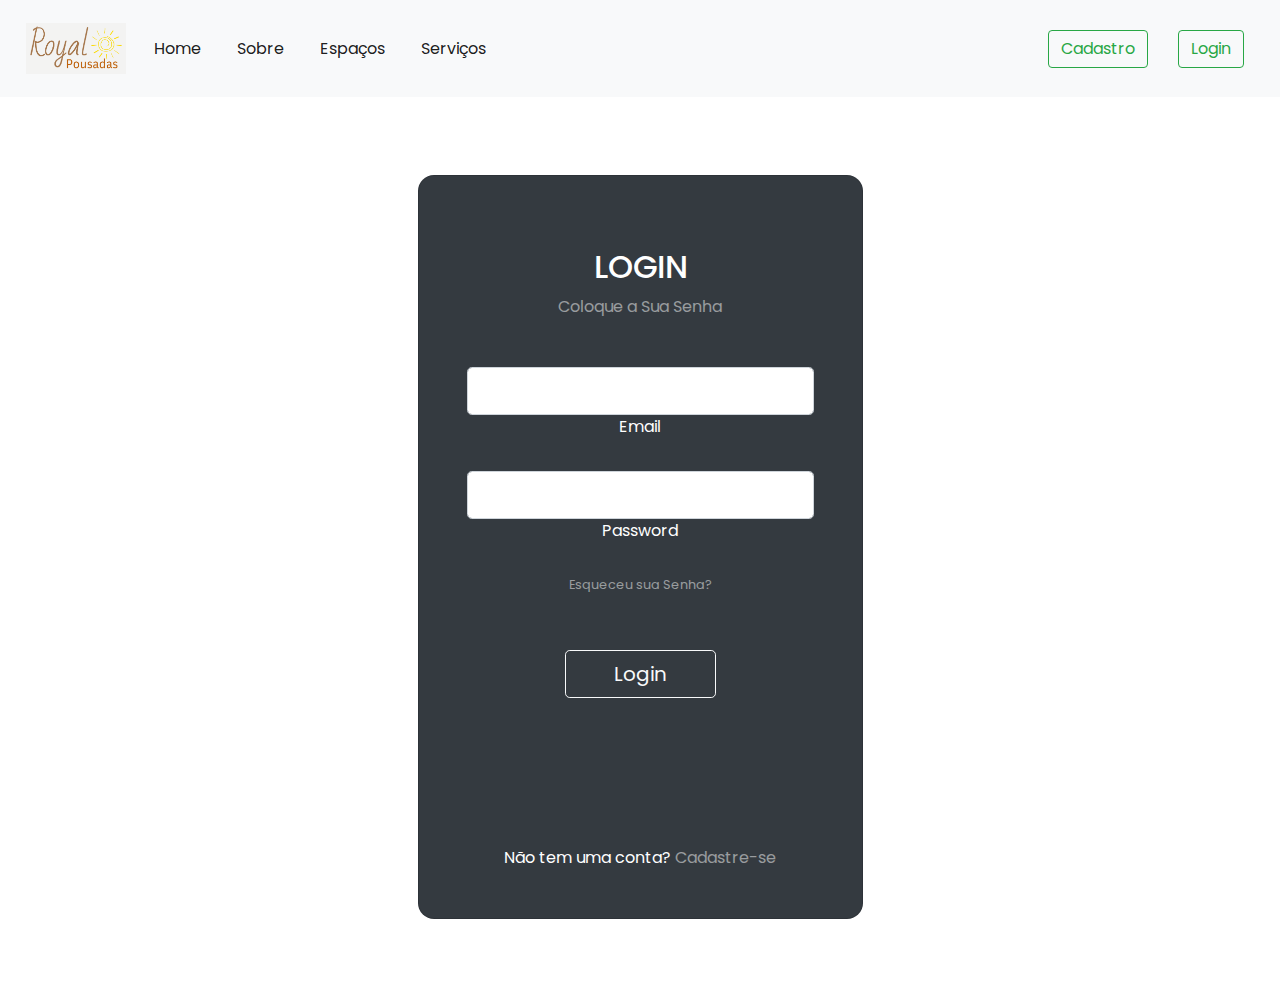
==== redirecionamentos/cadastro.html @ 9899a825 "atualização" ====
<!DOCTYPE html>
<html lang="en">
<head>
  <meta charset="UTF-8">
  <meta name="viewport" content="width=device-width, initial-scale=1.0">
  <title>Document</title>
  <link rel="stylesheet" href="../css/cadastro-login.css">
  <link rel="stylesheet" href="https://cdn.jsdelivr.net/npm/bootstrap@4.3.1/dist/css/bootstrap.min.css" integrity="sha384-ggOyR0iXCbMQv3Xipma34MD+dH/1fQ784/j6cY/iJTQUOhcWr7x9JvoRxT2MZw1T" crossorigin="anonymous">
</head>
<body>
  <nav class="navbar navbar-expand-lg navbar-light bg-light">
    <a class="navbar-brand" href="#"><img src="../img/logo.png" width="100px"></a>
    <button class="navbar-toggler" type="button" data-toggle="collapse" data-target="#navbarSupportedContent" aria-controls="navbarSupportedContent" aria-expanded="false" aria-label="Toggle navigation">
      <span class="navbar-toggler-icon"></span>
    </button>
    <div class="collapse navbar-collapse" id="navbarSupportedContent">
      <ul class="navbar-nav mr-auto">
        <li class="nav-item active">
          <a class="nav-link" href="../index.html">Home <span class="sr-only">(current)</span></a>
        </li>
        <li class="nav-item active">
          <a class="nav-link" href="../redirecionamentos/sobre.html">Sobre <span class="sr-only">(current)</span></a>
        </li>
        <li class="nav-item active">
          <a class="nav-link" href="#">Espaços  <span class="sr-only">(current)</span></a>
        </li>
        <li class="nav-item active">
          <a class="nav-link" href="../redirecionamentos/servicos.html">Serviços <span class="sr-only">(current)</span></a>
        </li>
      </ul>
      <div class="butao">
        <a href="redirecionamentos/cadastro.html"><Cadastro class="btn btn-outline-success my-2 my-sm-0" type="submit">Cadastro</button></a>
        <a href="redirecionamentos/login.html"><button class="btn btn-outline-success my-2 my-sm-0" type="submit">Login</button></a>
      </div>
    </div>
  </nav>
  <section class="vh-100 gradient-custom">
    <div class="container py-5 h-100">
      <div class="row d-flex justify-content-center align-items-center h-100">
        <div class="col-12 col-md-8 col-lg-6 col-xl-5">
          <div class="card bg-dark text-white" style="border-radius: 1rem;">
            <div class="card-body p-5 text-center" id="TEIXTO">
              <div class="mb-md-5 mt-md-4 pb-5">
  
                <h2 class="fw-bold mb-2 text-uppercase">Login</h2>
                <p class="text-white-50 mb-5">Coloque a Sua Senha</p>
  
                <div data-mdb-input-init class="form-outline form-white mb-4">
                  <input type="email" id="typeEmailX" class="form-control form-control-lg" />
                  <label class="form-label" for="typeEmailX">Email</label>
                </div>
  
                <div data-mdb-input-init class="form-outline form-white mb-4">
                  <input type="password" id="typePasswordX" class="form-control form-control-lg" />
                  <label class="form-label" for="typePasswordX">Password</label>
                </div>
  
                <p class="small mb-5 pb-lg-2"><a class="text-white-50" href="#!">Esqueceu sua Senha?</a></p>
  
                <button data-mdb-button-init data-mdb-ripple-init class="btn btn-outline-light btn-lg px-5" type="submit">Login</button>
  
                <div class="d-flex justify-content-center text-center mt-4 pt-1">
                  <a href="#!" class="text-white"><i class="fab fa-facebook-f fa-lg"></i></a>
                  <a href="#!" class="text-white"><i class="fab fa-twitter fa-lg mx-4 px-2"></i></a>
                  <a href="#!" class="text-white"><i class="fab fa-google fa-lg"></i></a>
                </div>
  
              </div>
  
              <div>
                <p class="mb-0">Não tem uma conta? <a href="#!" class="text-white-50 fw-bold">Cadastre-se</a>
                </p>
              </div>
  
            </div>
          </div>
        </div>
      </div>
    </div>
  </section>
</body>
</html>
---- css/cadastro-login.css ----
@import url('https://fonts.googleapis.com/css2?family=Poppins:ital,wght@0,100;0,200;0,300;0,400;0,500;0,600;0,700;0,800;0,900;1,100;1,200;1,300;1,400;1,500;1,600;1,700;1,800;1,900&display=swap');

*{
  margin: 0px;
  padding: 0px;
  list-style: none;
  font-family: "Poppins", sans-serif;
}

body{
  background-color: rgba(63, 209, 112, 0.7);
  background-repeat: no-repeat;
  background-position: center center;
  background-size: cover;
}

.nav-item a{
  color: black;
}

.navbar a{
  margin: 10px;
  color: black;
}

.butao{
  display: flex;
  flex-wrap: nowrap;
  justify-content: space-between;
  align-items: end;
}

.imaugi{
  margin: 100px;
  display: flex;
  flex-wrap: nowrap;
}

.imaugi img{
  border-radius: 30px;
}

.teixto{
  margin: 60px;
  color: white;
  flex-wrap: wrap;
}

.butao button{
  margin: 10px;
}

section h1{
  margin: 20px;
}

.PaiDeTodos{
  display: flex;
  justify-content: space-around;
  align-items: center;
}

.filhos{
  margin: 20px;
  width: 300px;
  height: 600px;
  background-color: white;
  border-radius: 30px;
  text-align: justify;
}

.imaugim-cafe{
  background-color: aquamarine;
  background-image: url(../img/fundo\ café.jpeg);
  background-size: cover;
  background-repeat: no-repeat;
  background-size: cover;
  border-radius: 30px;
  margin: 10px;
  padding: 15px;
  padding-top: 35px;
  height: 100px;
  text-align: center;
  color: white;
}

.imaugim-almoco{
  background-color: aquamarine;
  background-image: url(../img/fundo\ almoco.jpeg);
  background-size: cover;
  background-repeat: no-repeat;
  background-position: cover;
  border-radius: 30px;
  margin: 10px;
  padding: 15px;
  padding-top: 35px;
  height: 100px;
  text-align: center;
  color: white;
}

.imaugim-tarde{
  background-color: aquamarine;
  background-image: url(../img/fundo\ tarde.jpeg);
  background-size: cover;
  background-repeat: no-repeat;
  background-position: cover;
  border-radius: 30px;
  margin: 10px;
  padding: 15px;
  padding-top: 35px;
  height: 100px;
  text-align: center;
  color: white;
}

.imaugim-janta{
  background-color: aquamarine;
  background-image: url(../img/fundo\ janta.jpeg);
  background-repeat: no-repeat;
  background-position: cover;
  background-size: cover;
  border-radius: 30px;
  margin: 10px;
  padding: 15px;
  padding-top: 35px;
  height: 100px;
  text-align: center;
  color: white
}

.imaugim-2{
  background-color: aquamarine;
  background-image: url(../img/fundo\ SPA.jpeg);
  background-position: cover;
  background-repeat: no-repeat;
  background-size: cover;
  border-radius: 30px;
  padding-top: 230px;
  margin: 10px;
  height: 500px;
  text-align: center;
  color: white;
}

.imaugim-3{
  background-color: aquamarine;
  background-image: url(../img/fundo\ sauna.jpeg);
  background-position: cover;
  background-repeat: no-repeat;
  background-size: cover;
  border-radius: 30px;
  padding-top: 230px;
  margin: 10px;
  height: 500px;
  text-align: center;
  color: white;
}

.teixtobeutifull{
  padding-left: 20px;
  text-align: justify;
}

section h1{
  color: white;
}

.bg-light {
  background-color: rgba(243, 243, 242, 1) !important;
}

#conteiner{
  background-color: white !important;
  color: black !important;
}
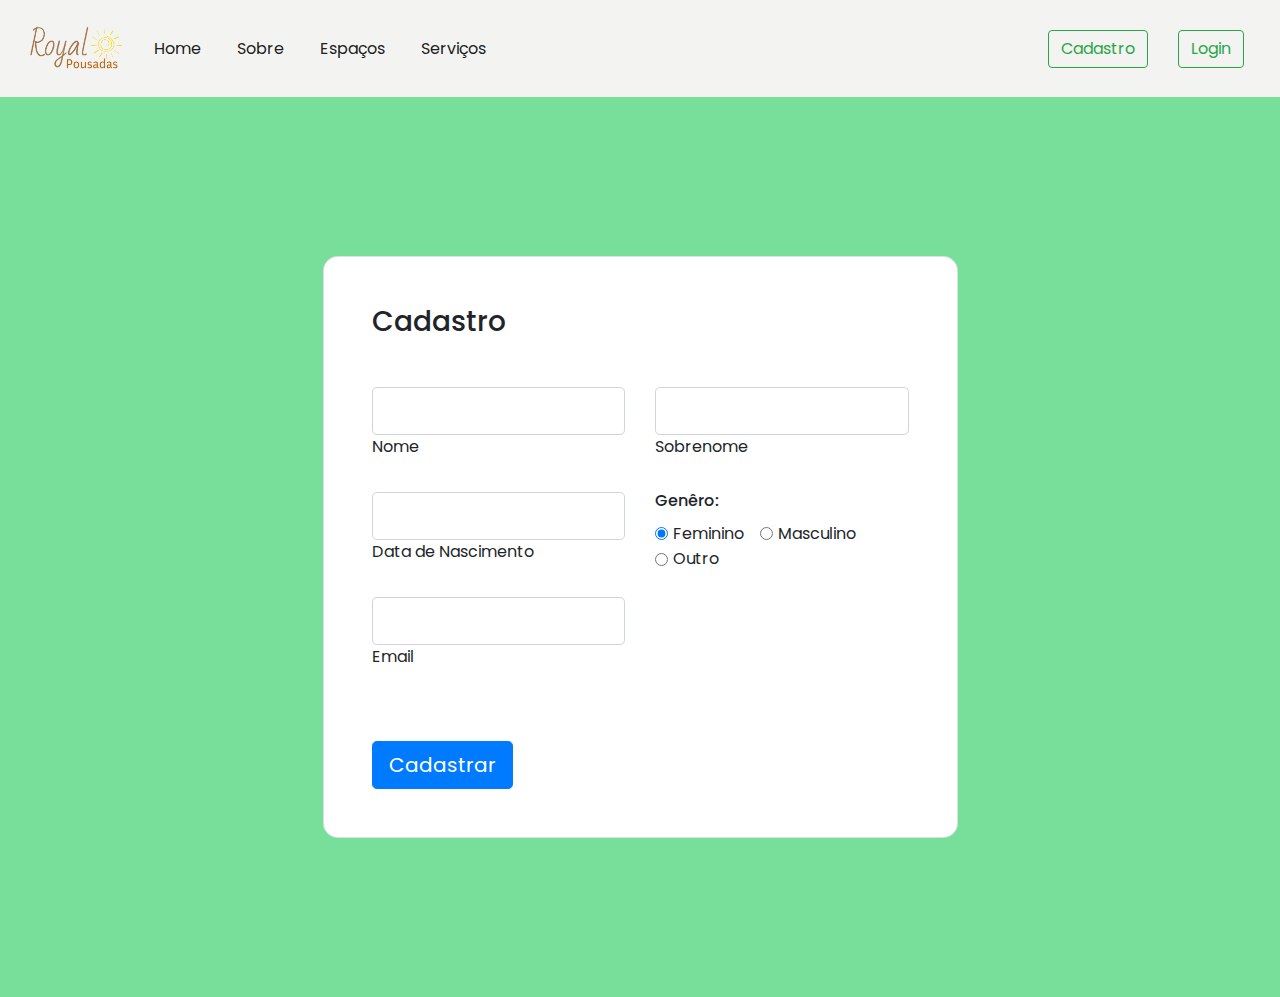
==== commit 63a6cc71: "Finalização" ====
--- a/redirecionamentos/cadastro.html
+++ b/redirecionamentos/cadastro.html
@@ -4,8 +4,8 @@
   <meta charset="UTF-8">
   <meta name="viewport" content="width=device-width, initial-scale=1.0">
   <title>Document</title>
+  <link rel="stylesheet" href="https://cdn.jsdelivr.net/npm/bootstrap@4.3.1/dist/css/bootstrap.min.css" integrity="sha384-ggOyR0iXCbMQv3Xipma34MD+dH/1fQ784/j6cY/iJTQUOhcWr7x9JvoRxT2MZw1T" crossorigin="anonymous">
   <link rel="stylesheet" href="../css/cadastro-login.css">
-  <link rel="stylesheet" href="https://cdn.jsdelivr.net/npm/bootstrap@4.3.1/dist/css/bootstrap.min.css" integrity="sha384-ggOyR0iXCbMQv3Xipma34MD+dH/1fQ784/j6cY/iJTQUOhcWr7x9JvoRxT2MZw1T" crossorigin="anonymous">
 </head>
 <body>
   <nav class="navbar navbar-expand-lg navbar-light bg-light">
@@ -29,49 +29,87 @@
         </li>
       </ul>
       <div class="butao">
-        <a href="redirecionamentos/cadastro.html"><Cadastro class="btn btn-outline-success my-2 my-sm-0" type="submit">Cadastro</button></a>
-        <a href="redirecionamentos/login.html"><button class="btn btn-outline-success my-2 my-sm-0" type="submit">Login</button></a>
+        <a href="cadastro.html"><Cadastro class="btn btn-outline-success my-2 my-sm-0" type="submit">Cadastro</button></a>
+        <a href="login.html"><button class="btn btn-outline-success my-2 my-sm-0" type="submit">Login</button></a>
       </div>
     </div>
   </nav>
   <section class="vh-100 gradient-custom">
     <div class="container py-5 h-100">
-      <div class="row d-flex justify-content-center align-items-center h-100">
-        <div class="col-12 col-md-8 col-lg-6 col-xl-5">
-          <div class="card bg-dark text-white" style="border-radius: 1rem;">
-            <div class="card-body p-5 text-center" id="TEIXTO">
-              <div class="mb-md-5 mt-md-4 pb-5">
+      <div class="row justify-content-center align-items-center h-100">
+        <div class="col-12 col-lg-9 col-xl-7">
+          <div class="card shadow-2-strong card-registration" style="border-radius: 15px;">
+            <div class="card-body p-4 p-md-5">
+              <h3 class="mb-4 pb-2 pb-md-0 mb-md-5">Cadastro</h3>
+              <form>
   
-                <h2 class="fw-bold mb-2 text-uppercase">Login</h2>
-                <p class="text-white-50 mb-5">Coloque a Sua Senha</p>
+                <div class="row">
+                  <div class="col-md-6 mb-4">
   
-                <div data-mdb-input-init class="form-outline form-white mb-4">
-                  <input type="email" id="typeEmailX" class="form-control form-control-lg" />
-                  <label class="form-label" for="typeEmailX">Email</label>
+                    <div data-mdb-input-init class="form-outline">
+                      <input type="text" id="firstName" class="form-control form-control-lg" />
+                      <label class="form-label" for="firstName">Nome</label>
+                    </div>
+  
+                  </div>
+                  <div class="col-md-6 mb-4">
+  
+                    <div data-mdb-input-init class="form-outline">
+                      <input type="text" id="lastName" class="form-control form-control-lg" />
+                      <label class="form-label" for="lastName">Sobrenome</label>
+                    </div>
+  
+                  </div>
                 </div>
   
-                <div data-mdb-input-init class="form-outline form-white mb-4">
-                  <input type="password" id="typePasswordX" class="form-control form-control-lg" />
-                  <label class="form-label" for="typePasswordX">Password</label>
+                <div class="row">
+                  <div class="col-md-6 mb-4 d-flex align-items-center">
+  
+                    <div data-mdb-input-init class="form-outline datepicker w-100">
+                      <input type="text" class="form-control form-control-lg" id="birthdayDate" />
+                      <label for="birthdayDate" class="form-label">Data de Nascimento</label>
+                    </div>
+  
+                  </div>
+                  <div class="col-md-6 mb-4">
+  
+                    <h6 class="mb-2 pb-1">Genêro: </h6>
+  
+                    <div class="form-check form-check-inline">
+                      <input class="form-check-input" type="radio" name="inlineRadioOptions" id="femaleGender"
+                        value="option1" checked />
+                      <label class="form-check-label" for="femaleGender">Feminino</label>
+                    </div>
+  
+                    <div class="form-check form-check-inline">
+                      <input class="form-check-input" type="radio" name="inlineRadioOptions" id="maleGender"
+                        value="option2" />
+                      <label class="form-check-label" for="maleGender">Masculino</label>
+                    </div>
+  
+                    <div class="form-check form-check-inline">
+                      <input class="form-check-input" type="radio" name="inlineRadioOptions" id="otherGender"
+                        value="option3" />
+                      <label class="form-check-label" for="otherGender">Outro</label>
+                    </div>
+  
+                  </div>
                 </div>
   
-                <p class="small mb-5 pb-lg-2"><a class="text-white-50" href="#!">Esqueceu sua Senha?</a></p>
+                <div class="row">
+                  <div class="col-md-6 mb-4 pb-2">
   
-                <button data-mdb-button-init data-mdb-ripple-init class="btn btn-outline-light btn-lg px-5" type="submit">Login</button>
+                    <div data-mdb-input-init class="form-outline">
+                      <input type="email" id="emailAddress" class="form-control form-control-lg" />
+                      <label class="form-label" for="emailAddress">Email</label>
+                    </div>
   
-                <div class="d-flex justify-content-center text-center mt-4 pt-1">
-                  <a href="#!" class="text-white"><i class="fab fa-facebook-f fa-lg"></i></a>
-                  <a href="#!" class="text-white"><i class="fab fa-twitter fa-lg mx-4 px-2"></i></a>
-                  <a href="#!" class="text-white"><i class="fab fa-google fa-lg"></i></a>
+                  </div>
+                </div>  
+                <div class="mt-4 pt-2">
+                  <input data-mdb-ripple-init class="btn btn-primary btn-lg" id="submeter" type="submit" value="Cadastrar" />
                 </div>
-  
-              </div>
-  
-              <div>
-                <p class="mb-0">Não tem uma conta? <a href="#!" class="text-white-50 fw-bold">Cadastre-se</a>
-                </p>
-              </div>
-  
+              </form>
             </div>
           </div>
         </div>
